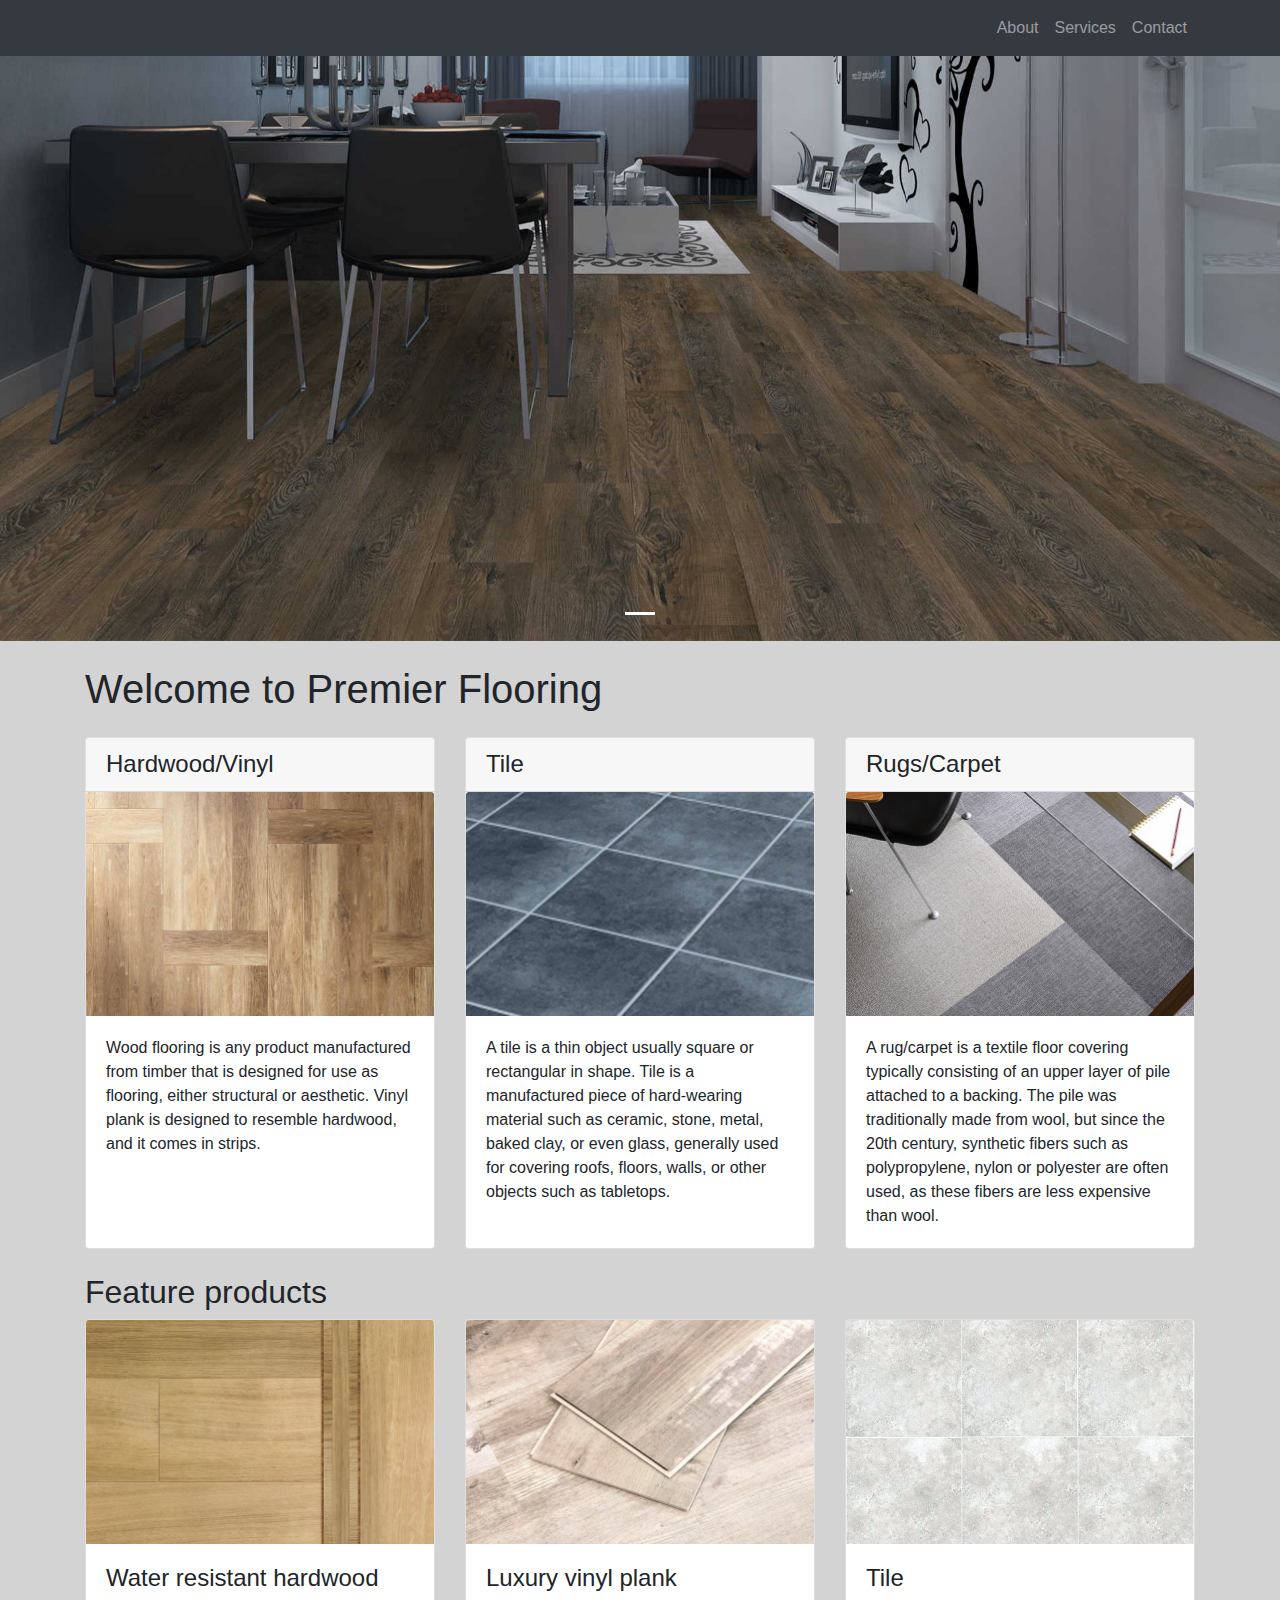
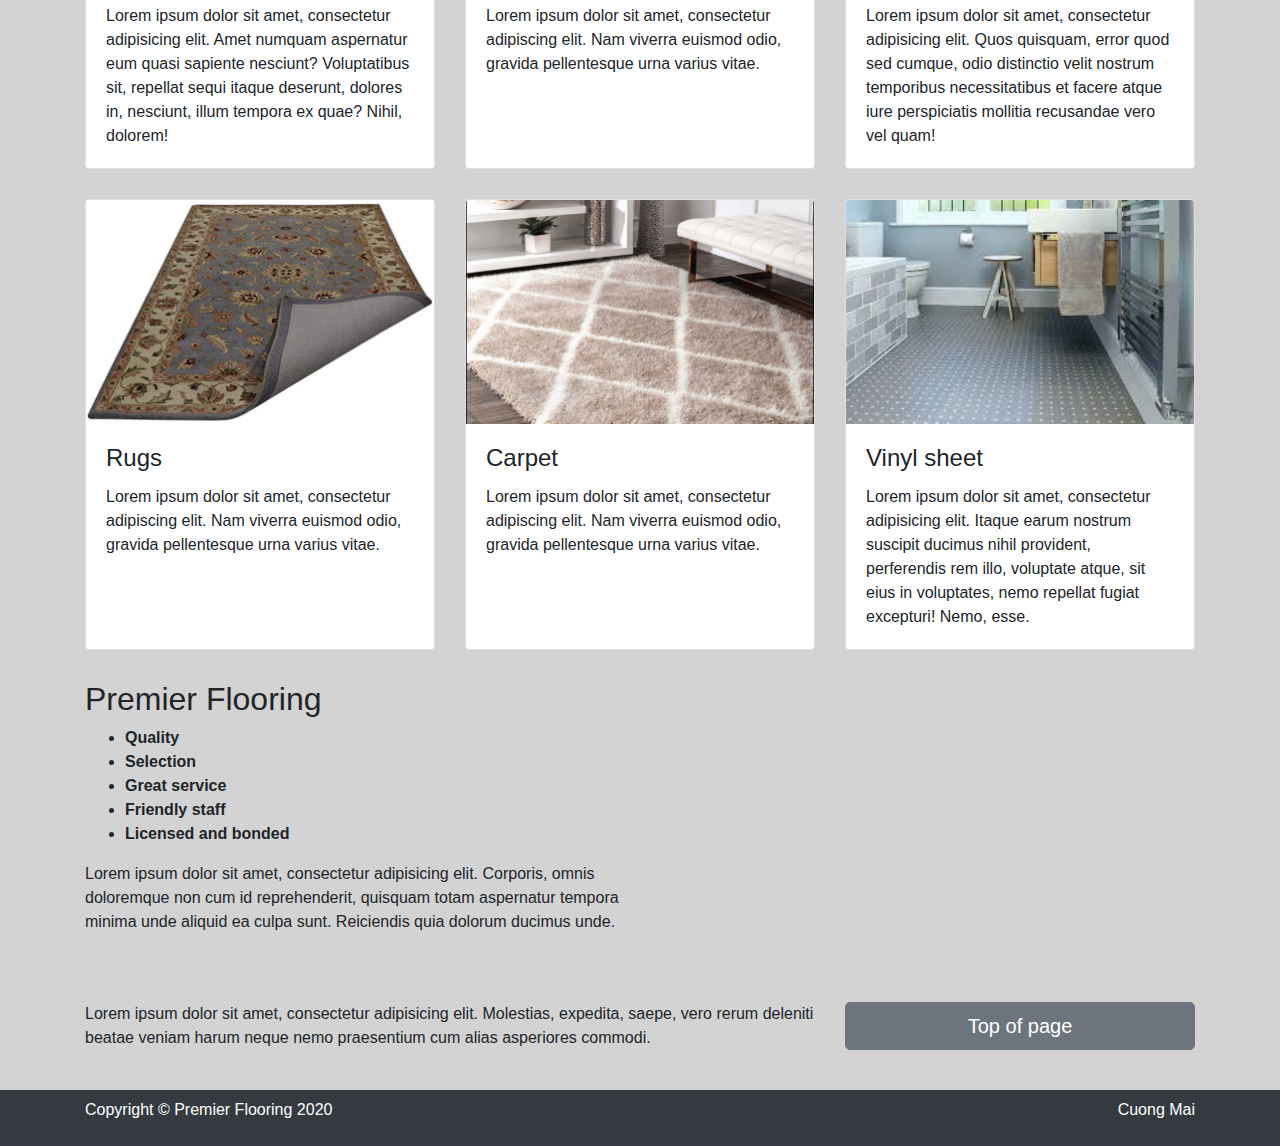
==== index.html @ 11aaa215 "updates" ====
<!DOCTYPE html>
<html lang="en">

<head>

  <meta charset="utf-8">
  <meta http-equiv="X-UA-Compatible" content="IE=edge">
  <meta name="viewport" content="width=device-width, initial-scale=1.0">
  <meta http-equiv="X-UA-Compatible" content="ie=edge">


  <meta name="viewport" content=" width=device-width, initial-scale=1, shrink-to-fit=no" <meta name="description"
    content="The Tastry Pastry Bakery">
  <meta name="author" content="Cung Mai">

  <title>Premier flooring</title>
  <link rel="shortcut icon" href="favicon.png" type="image/x-icon>" <!-- Bootstrap core CSS -->
  <link href="vendor/bootstrap/css/bootstrap.min.css" rel="stylesheet">

  <!-- Custom styles for this template -->
  <link href="css/modern-business.css" rel="stylesheet">
  <link href="css/style.css" rel="stylesheet">
</head>

<body style="background-color:lightgray">

  <!-- (1)Navigation -->
  <!-- TODO implement responsive navigation that matches your IA design -->
  <!-- TODO put this nav on every page -->
  <nav class="navbar navbar-expand-lg navbar-dark bg-dark fixed-top">
    <div class="container">
      <a class="navbar-brand" href="index.html"></a>
      <button class="navbar-toggler navbar-toggler-right" type="button" data-toggle="collapse"
        data-target="#navbarResponsive" aria-controls="navbarResponsive" aria-expanded="false"
        aria-label="Toggle navigation">
        <span class="navbar-toggler-icon"></span>
      </button>
      <div class="collapse navbar-collapse" id="navbarResponsive">
        <ul class="navbar-nav ml-auto">

          <li class="nav-item">
            <a class="nav-link" href="about.html">About</a>
          </li>
          <li class="nav-item">
            <a class="nav-link" href="services.html">Services</a>
          </li>
          <li class="nav-item">
            <a class="nav-link" href="contact.html">Contact</a>
          </li>
          </ul>
      </div>
    </div>
  </nav>

  <header>
    <div id="carouselExampleIndicators" class="carousel slide" data-ride="carousel">
      <ol class="carousel-indicators">
        <li data-target="#carouselExampleIndicators" data-slide-to="0" class="active"></li>
     
      </ol>

      <!-- Wrapper for slides -->

      <!-- TODO: (2)Add images to your repository and update this code so the carousel has proper slides. -->

      <div class="carousel-inner" role="listbox">



        <div class="carousel-item active" style="background-image: url('images/Home1-1900x1080.jpg')">

          <div class="carousel-caption d-none d-md-block">
        
          </div>
        </div>
      </div>
    </div>
   

    
 
  </header>

  <!-- Page Content -->
  <div class="container">
    <h1 class="my-4">Welcome to Premier Flooring</h1>

    <!-- Marketing Icons Section -->
    <div class="row">
      <div class="col-lg-4 mb-4">
        <div class="card h-100">
          
          <h4 class="card-header">Hardwood/Vinyl</h4>
         
            <img class="card-img-top" src="images/wood1.jpg">
         
          <div class="card-body">
            <p class="card-text">Wood flooring is any product manufactured from timber that is designed for use as flooring, 
              either structural or aesthetic.  Vinyl plank is designed to resemble hardwood, and it comes in strips.</p>
          </div>
         
        </div>
      </div>
 
      <div class="col-lg-4 mb-4">
        <div class="card h-100">
          <h4 class="card-header">Tile</h4>
         
            <img class="card-img-top" src="images/tile1.jpg" alt="">
      
          <div class="card-body">
            <p class="card-text">A tile is a thin object usually square or rectangular in shape. Tile is a manufactured piece of hard-wearing material 
              such as ceramic, stone, metal, baked clay, or even glass, generally used for covering roofs, floors, walls, or 
              other objects such as tabletops.</p>
          </div>
         
        </div>
      </div>
      <div class="col-lg-4 mb-4">
        <div class="card h-100">
          <h4 class="card-header">Rugs/Carpet</h4>
      
            <img class="card-img-top" src="images/carpet1a.jpg">
         
          <div class="card-body">
            <p class="card-text">A rug/carpet is a textile floor covering typically consisting of an upper layer of pile attached to a backing. 
              The pile was traditionally made from wool, but since the 20th century, synthetic fibers such as polypropylene, 
              nylon or polyester are often used, as these fibers are less expensive than wool.</p>
          </div>
        
        </div>
      </div>
    </div>
 
    <!-- /.row -->


    <!-- Portfolio Section -->


    <h2>Feature products</h2>

    <div class="row">


      <div class="portfolio-item col-sm-6 col-md-4">
        <div class="card h-100">
        
            <img class="card-img-top" src="images/Hardwood resistant1.jpg" alt="">
        
          <div class="card-body">
            <h4 class="card-title">
              Water resistant hardwood
            </h4>
            <p class="card-text">Lorem ipsum dolor sit amet, consectetur adipisicing elit. Amet numquam
              aspernatur
              eum
              quasi sapiente nesciunt?
              Voluptatibus sit, repellat sequi itaque deserunt, dolores in, nesciunt, illum tempora ex quae?
              Nihil,
              dolorem!</p>

          </div>
        </div>
      </div>

      <div class="portfolio-item col-sm-6 col-md-4">
        <div class="card h-100">
         
            <img class="card-img-top" src="images/luxury vinyl plank1.jpg" alt="">
        
          <div class="card-body">
            <h4 class="card-title">
              Luxury vinyl plank
            </h4>
            <p class="card-text">Lorem ipsum dolor sit amet, consectetur adipiscing elit. Nam viverra euismod
              odio,
              gravida pellentesque urna
              varius vitae.</p>
          </div>
        </div>
      </div>

      <div class="portfolio-item col-sm-6 col-md-4">
        <div class="card h-100">
        
            <img class="card-img-top" src="images/tile flooring1.jpg" alt="">
         
          <div class="card-body">
            <h4 class="card-title">
              Tile
            </h4>
            <p class="card-text">Lorem ipsum dolor sit amet, consectetur adipisicing elit. Quos quisquam, error
              quod
              sed
              cumque, odio distinctio
              velit nostrum temporibus necessitatibus et facere atque iure perspiciatis mollitia recusandae vero
              vel
              quam!</p>
          </div>
        </div>
      </div>




      <div class="portfolio-item col-sm-6 col-md-4">
        <div class="card h-100">
     
            <img class="card-img-top" src="images/rug1.jpg" alt="">
        
          <div class="card-body">
            <h4 class="card-title">
              Rugs
            </h4>
            <p class="card-text">Lorem ipsum dolor sit amet, consectetur adipiscing elit. Nam viverra euismod odio,
              gravida pellentesque urna
              varius vitae.</p>
          </div>
        </div>
      </div>

      <div class="portfolio-item col-sm-6 col-md-4">
        <div class="card h-100">
          
            <img class="card-img-top" src="images/carpet2.jpg" alt="">
        
          <div class="card-body">
            <h4 class="card-title">
              Carpet
            </h4>
            <p class="card-text">Lorem ipsum dolor sit amet, consectetur adipiscing elit. Nam viverra euismod odio,
              gravida pellentesque urna
              varius vitae.</p>
          </div>
        </div>
      </div>

      <div class="portfolio-item col-sm-6 col-md-4">
        <div class="card h-100">
   
            <img class="card-img-top" src="images/vinyl sheet.jpg" alt="">
        
          <div class="card-body">
            <h4 class="card-title">
              Vinyl sheet
            </h4>
            <p class="card-text">Lorem ipsum dolor sit amet, consectetur adipisicing elit. Itaque earum nostrum
              suscipit
              ducimus nihil provident,
              perferendis rem illo, voluptate atque, sit eius in voluptates, nemo repellat fugiat excepturi! Nemo,
              esse.
            </p>
          </div>
          </div>
        </div>
      </div>


      <!-- /.row -->

      <!-- Features Section -->
      <div class="row">
        <div class="col-lg-6">
          <h2>Premier Flooring </h2>
         
          <ul>
            <li>
              <strong>Quality</strong>
            </li>
            <li><strong>Selection</strong></li>
            <li><strong>Great service</strong></li>
            <li><strong>Friendly staff</strong></li>
            <li><strong>Licensed and bonded</strong></li>
          </ul>
          <p>Lorem ipsum dolor sit amet, consectetur adipisicing elit. Corporis, omnis doloremque non cum id
            reprehenderit, quisquam
            totam aspernatur tempora minima unde aliquid ea culpa sunt. Reiciendis quia dolorum ducimus unde.
          </p>
        </div>
        <div class="col-lg-6">
          <iframe width="560" height="315" src="https://www.youtube.com/embed/R-muq2T9-Ko" frameborder="0" allow="accelerometer; autoplay; encrypted-media; gyroscope; picture-in-picture" allowfullscreen></iframe>
        </div>
      </div>
      <!-- /.row -->



      <!-- Call to Action Section -->
      <div class="row mb-4">
        <div class="col-md-8">
          <p>Lorem ipsum dolor sit amet, consectetur adipisicing elit. Molestias, expedita, saepe, vero rerum deleniti
            beatae
            veniam harum neque nemo praesentium cum alias asperiores commodi.</p>
        </div>
        <div class="col-md-4">
          <a class="btn btn-lg btn-secondary btn-block" href="#">Top of page</a>
        </div>
      </div>

    </div>
    <!-- /.container -->

    <!-- Footer -->

    <footer class="py-2 bg-dark">
      <div class="container">
        <div class="footer-flex">
          <p class="footer-item-flex text-white">Copyright &copy; Premier Flooring 2020</p>
          <p class="footer-item-flex text-white">Cuong Mai</p>
        </div>
      </div>
  
      <!-- /.container -->
    </footer>


    <!-- Bootstrap core JavaScript -->
    <script src="vendor/jquery/jquery.min.js"></script>
    <script src="vendor/bootstrap/js/bootstrap.bundle.min.js"></script>

</body>

</html>
---- css/modern-business.css ----
/*!
 * Start Bootstrap - Modern Business (https://startbootstrap.com/template-overviews/modern-business)
 * Copyright 2013-2019 Start Bootstrap
 * Licensed under MIT (https://github.com/BlackrockDigital/startbootstrap-logomodern-business-nav/blob/master/LICENSE)
 */
 body {
  padding-top: 56px;
}

.carousel-item {
  height: 65vh;
  min-height: 300px;
  background: no-repeat center center scroll;
  -webkit-background-size: cover;
  -moz-background-size: cover;
  -o-background-size: cover;
  background-size: cover;
}

.portfolio-item {
  margin-bottom: 30px;
}
---- css/style.css ----
/* Site Styles Go Here */


 .footer-flex {
   display:flex;
   flex-direction: row;
   justify-content: space-between;
  }
  .footer-item-flex {
    flex: 0 1 auto;
  }

  .body {
    background-color: gray;
  }
  :root {
    --navbar-hover: goldenrod;
  }
  .navbar a:hover {
    text-decoration: none;
  }
  .navbar a:hover {
    background-color: var(--navbar-hover);
  }
  .about{
    background-color: var(--about-bg);
    color: var(--icon-color)
  }
  
  .services {
    background-color: var(--services-bg);
    color: var(--icon-color);
  }
  
  .contact {
    background-color: var(--contact-bg);
    color: var(--icon-color);
  }

  .navbar-brand: {
    transition: transform .4s;
  }
  .navbar-brand:hover {
    transform: scale(1.1)
  }
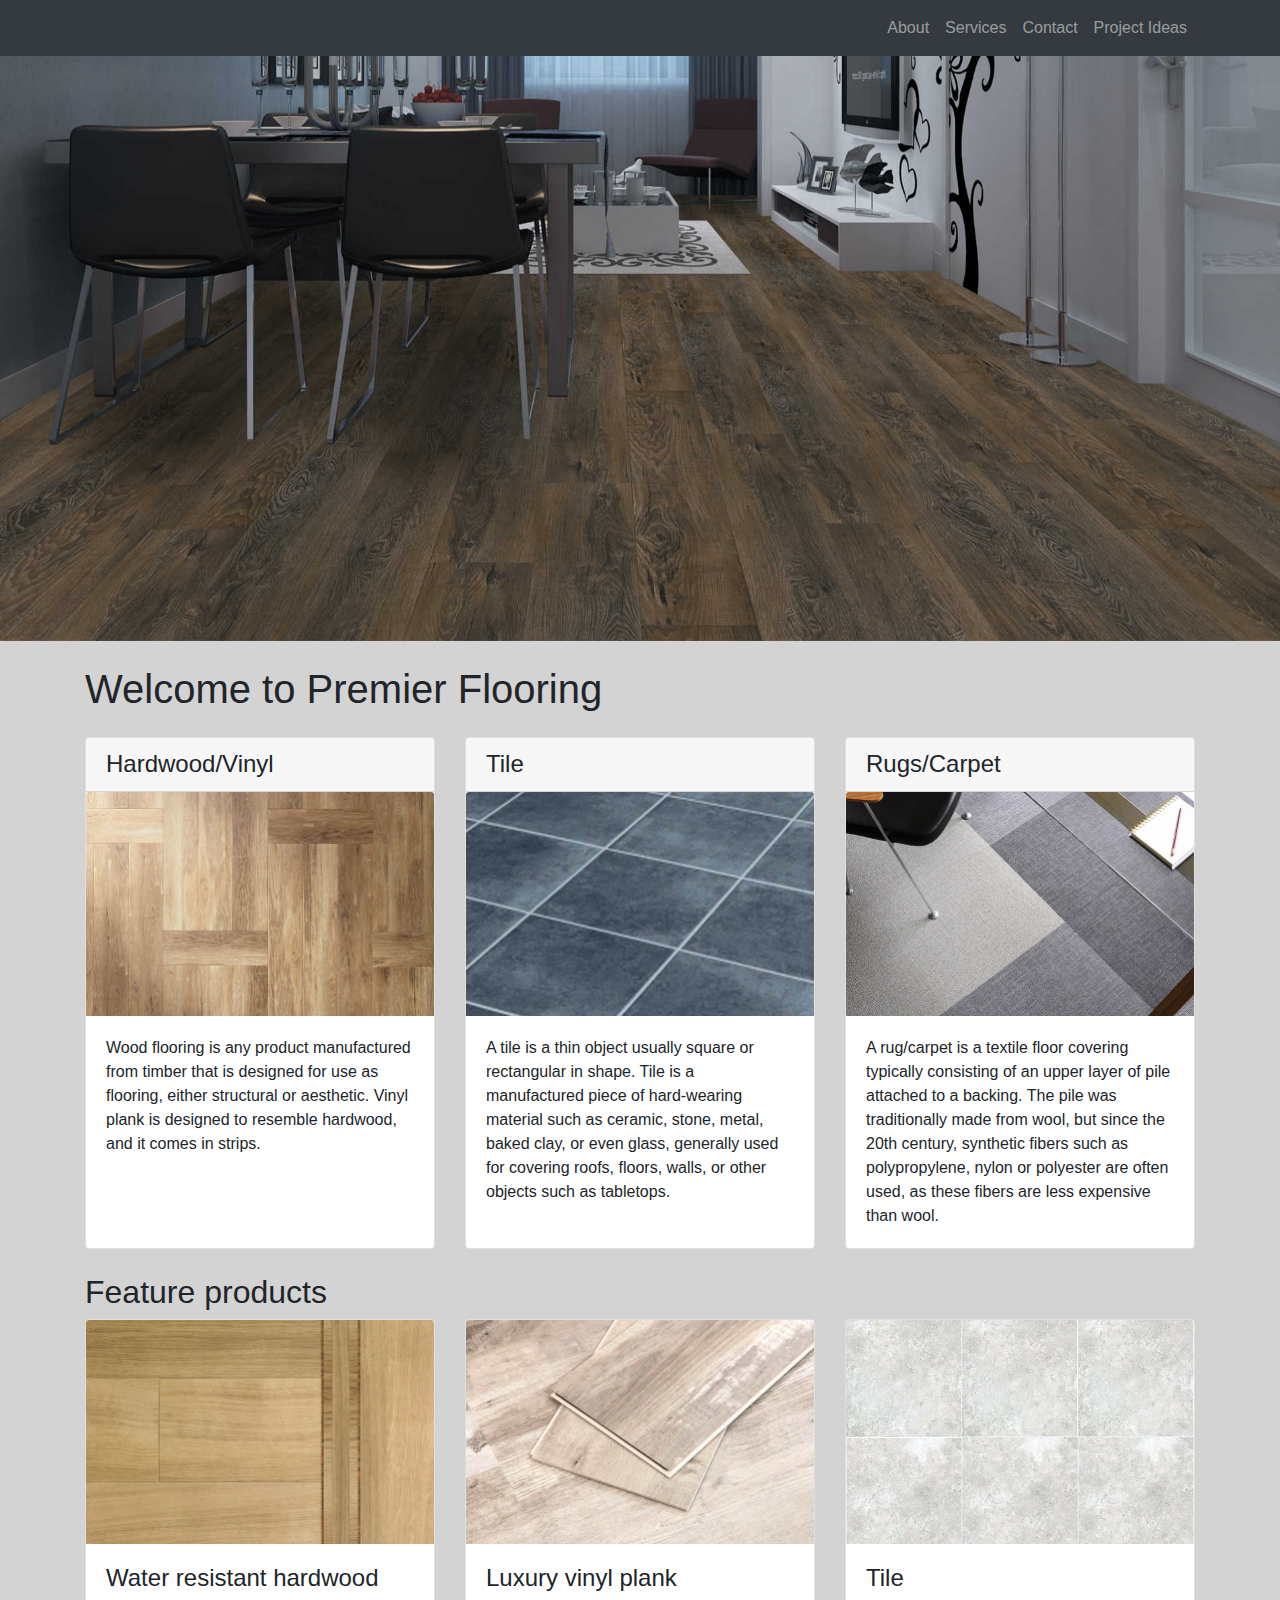
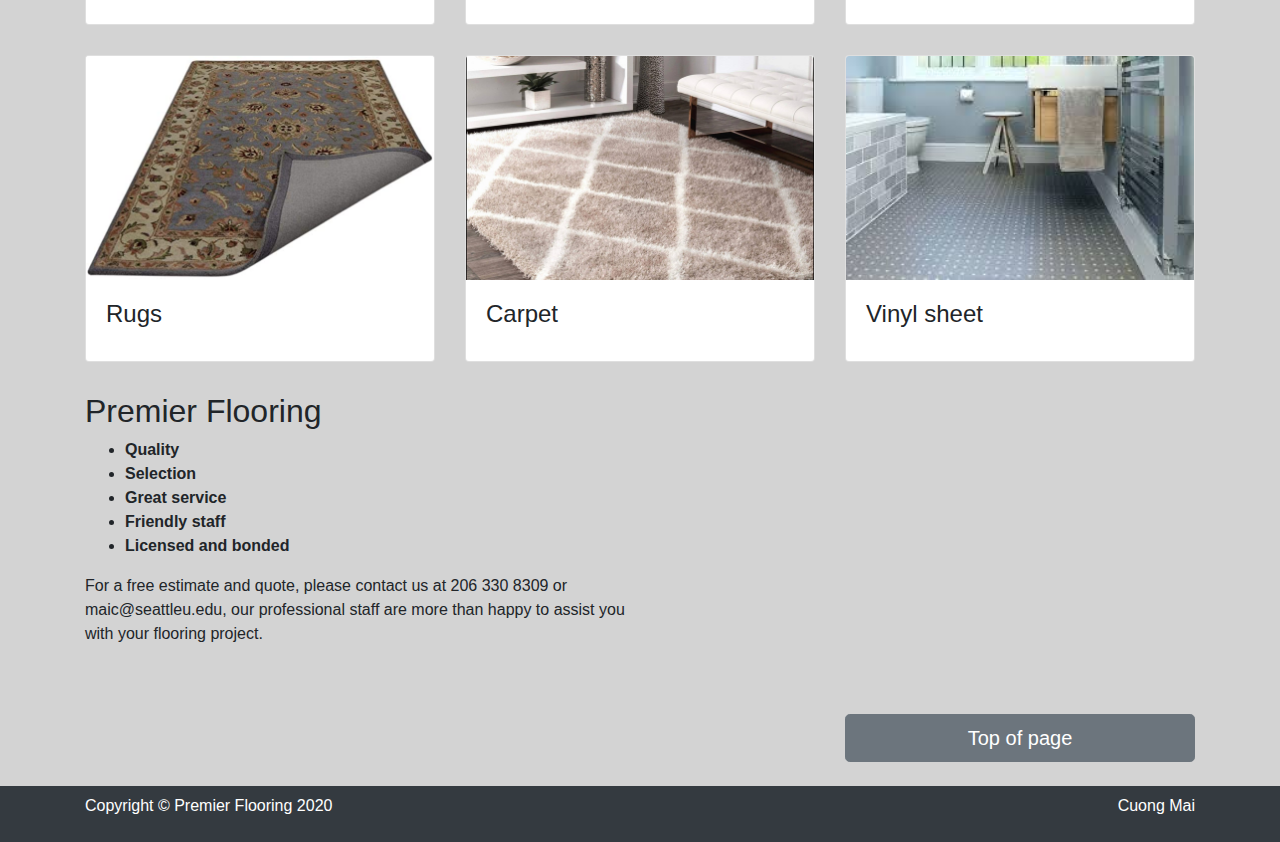
==== commit 1eb8a8e1: "complete" ====
--- a/index.html
+++ b/index.html
@@ -10,23 +10,21 @@
 
 
   <meta name="viewport" content=" width=device-width, initial-scale=1, shrink-to-fit=no" <meta name="description"
-    content="The Tastry Pastry Bakery">
-  <meta name="author" content="Cung Mai">
+    content="Premier Flooring">
+  <meta name="author" content="Cuong Mai">
 
   <title>Premier flooring</title>
   <link rel="shortcut icon" href="favicon.png" type="image/x-icon>" <!-- Bootstrap core CSS -->
   <link href="vendor/bootstrap/css/bootstrap.min.css" rel="stylesheet">
 
-  <!-- Custom styles for this template -->
+
   <link href="css/modern-business.css" rel="stylesheet">
   <link href="css/style.css" rel="stylesheet">
 </head>
 
 <body style="background-color:lightgray">
 
-  <!-- (1)Navigation -->
-  <!-- TODO implement responsive navigation that matches your IA design -->
-  <!-- TODO put this nav on every page -->
+  
   <nav class="navbar navbar-expand-lg navbar-dark bg-dark fixed-top">
     <div class="container">
       <a class="navbar-brand" href="index.html"></a>
@@ -47,6 +45,9 @@
           <li class="nav-item">
             <a class="nav-link" href="contact.html">Contact</a>
           </li>
+          <li class="nav-item">
+            <a class="nav-link" href="https://photos.app.goo.gl/MWETvoeUDPjZvUtRA">Project Ideas</a>
+          </li>
           </ul>
       </div>
     </div>
@@ -54,14 +55,9 @@
 
   <header>
     <div id="carouselExampleIndicators" class="carousel slide" data-ride="carousel">
-      <ol class="carousel-indicators">
-        <li data-target="#carouselExampleIndicators" data-slide-to="0" class="active"></li>
      
-      </ol>
-
-      <!-- Wrapper for slides -->
-
-      <!-- TODO: (2)Add images to your repository and update this code so the carousel has proper slides. -->
+
+    
 
       <div class="carousel-inner" role="listbox">
 
@@ -144,7 +140,7 @@
 
 
       <div class="portfolio-item col-sm-6 col-md-4">
-        <div class="card h-100">
+        <div class="card h-80">
         
             <img class="card-img-top" src="images/Hardwood resistant1.jpg" alt="">
         
@@ -152,20 +148,14 @@
             <h4 class="card-title">
               Water resistant hardwood
             </h4>
-            <p class="card-text">Lorem ipsum dolor sit amet, consectetur adipisicing elit. Amet numquam
-              aspernatur
-              eum
-              quasi sapiente nesciunt?
-              Voluptatibus sit, repellat sequi itaque deserunt, dolores in, nesciunt, illum tempora ex quae?
-              Nihil,
-              dolorem!</p>
-
-          </div>
-        </div>
-      </div>
-
-      <div class="portfolio-item col-sm-6 col-md-4">
-        <div class="card h-100">
+            
+
+          </div>
+        </div>
+      </div>
+
+      <div class="portfolio-item col-sm-6 col-md-4">
+        <div class="card h-80">
          
             <img class="card-img-top" src="images/luxury vinyl plank1.jpg" alt="">
         
@@ -173,16 +163,13 @@
             <h4 class="card-title">
               Luxury vinyl plank
             </h4>
-            <p class="card-text">Lorem ipsum dolor sit amet, consectetur adipiscing elit. Nam viverra euismod
-              odio,
-              gravida pellentesque urna
-              varius vitae.</p>
-          </div>
-        </div>
-      </div>
-
-      <div class="portfolio-item col-sm-6 col-md-4">
-        <div class="card h-100">
+           
+          </div>
+        </div>
+      </div>
+
+      <div class="portfolio-item col-sm-6 col-md-4">
+        <div class="card h-80">
         
             <img class="card-img-top" src="images/tile flooring1.jpg" alt="">
          
@@ -190,22 +177,16 @@
             <h4 class="card-title">
               Tile
             </h4>
-            <p class="card-text">Lorem ipsum dolor sit amet, consectetur adipisicing elit. Quos quisquam, error
-              quod
-              sed
-              cumque, odio distinctio
-              velit nostrum temporibus necessitatibus et facere atque iure perspiciatis mollitia recusandae vero
-              vel
-              quam!</p>
-          </div>
-        </div>
-      </div>
-
-
-
-
-      <div class="portfolio-item col-sm-6 col-md-4">
-        <div class="card h-100">
+           
+          </div>
+        </div>
+      </div>
+
+
+
+
+      <div class="portfolio-item col-sm-6 col-md-4">
+        <div class="card h-80">
      
             <img class="card-img-top" src="images/rug1.jpg" alt="">
         
@@ -213,15 +194,13 @@
             <h4 class="card-title">
               Rugs
             </h4>
-            <p class="card-text">Lorem ipsum dolor sit amet, consectetur adipiscing elit. Nam viverra euismod odio,
-              gravida pellentesque urna
-              varius vitae.</p>
-          </div>
-        </div>
-      </div>
-
-      <div class="portfolio-item col-sm-6 col-md-4">
-        <div class="card h-100">
+           
+          </div>
+        </div>
+      </div>
+
+      <div class="portfolio-item col-sm-6 col-md-4">
+        <div class="card h-80">
           
             <img class="card-img-top" src="images/carpet2.jpg" alt="">
         
@@ -229,15 +208,13 @@
             <h4 class="card-title">
               Carpet
             </h4>
-            <p class="card-text">Lorem ipsum dolor sit amet, consectetur adipiscing elit. Nam viverra euismod odio,
-              gravida pellentesque urna
-              varius vitae.</p>
-          </div>
-        </div>
-      </div>
-
-      <div class="portfolio-item col-sm-6 col-md-4">
-        <div class="card h-100">
+         
+          </div>
+        </div>
+      </div>
+
+      <div class="portfolio-item col-sm-6 col-md-4">
+        <div class="card h-80">
    
             <img class="card-img-top" src="images/vinyl sheet.jpg" alt="">
         
@@ -245,12 +222,7 @@
             <h4 class="card-title">
               Vinyl sheet
             </h4>
-            <p class="card-text">Lorem ipsum dolor sit amet, consectetur adipisicing elit. Itaque earum nostrum
-              suscipit
-              ducimus nihil provident,
-              perferendis rem illo, voluptate atque, sit eius in voluptates, nemo repellat fugiat excepturi! Nemo,
-              esse.
-            </p>
+         
           </div>
           </div>
         </div>
@@ -273,9 +245,8 @@
             <li><strong>Friendly staff</strong></li>
             <li><strong>Licensed and bonded</strong></li>
           </ul>
-          <p>Lorem ipsum dolor sit amet, consectetur adipisicing elit. Corporis, omnis doloremque non cum id
-            reprehenderit, quisquam
-            totam aspernatur tempora minima unde aliquid ea culpa sunt. Reiciendis quia dolorum ducimus unde.
+          <p>For a free estimate and quote, please contact us at 206 330 8309 or maic@seattleu.edu, our professional staff
+            are more than happy to assist you with your flooring project.
           </p>
         </div>
         <div class="col-lg-6">
@@ -289,9 +260,7 @@
       <!-- Call to Action Section -->
       <div class="row mb-4">
         <div class="col-md-8">
-          <p>Lorem ipsum dolor sit amet, consectetur adipisicing elit. Molestias, expedita, saepe, vero rerum deleniti
-            beatae
-            veniam harum neque nemo praesentium cum alias asperiores commodi.</p>
+        
         </div>
         <div class="col-md-4">
           <a class="btn btn-lg btn-secondary btn-block" href="#">Top of page</a>
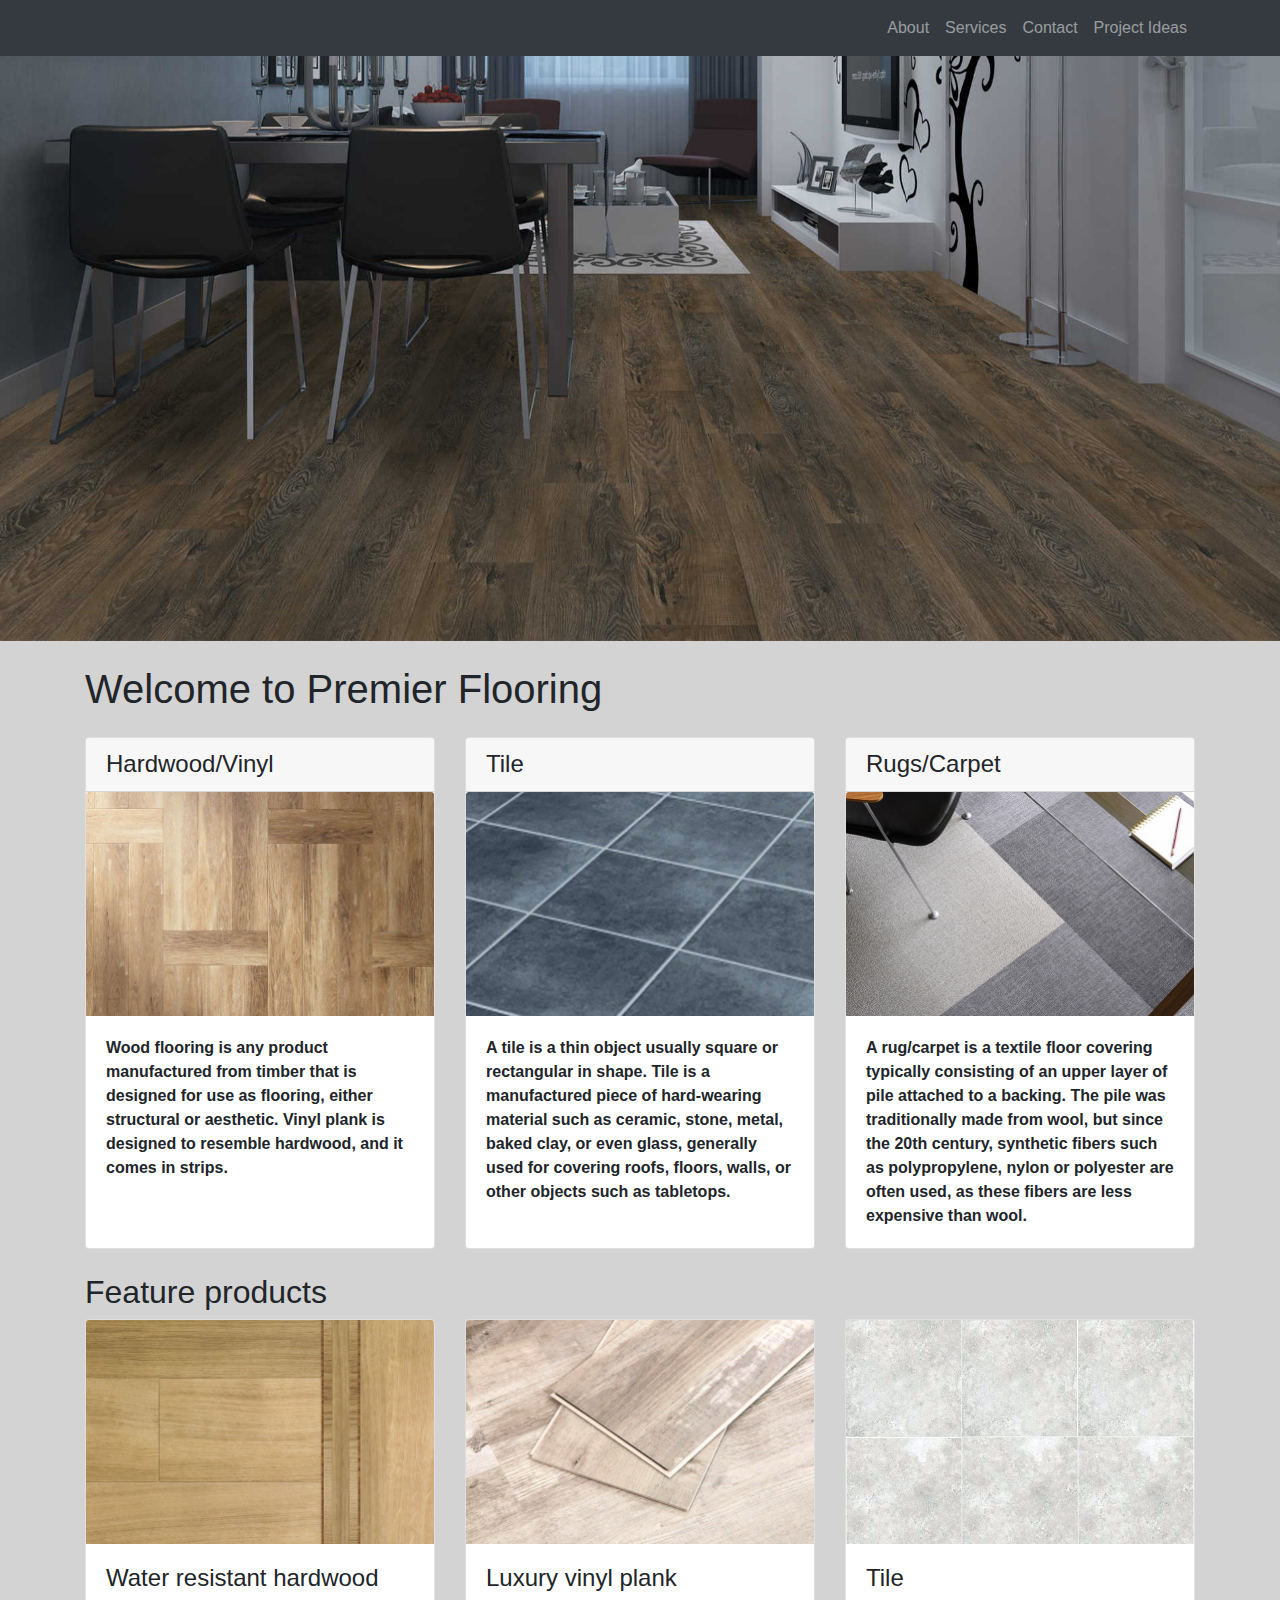
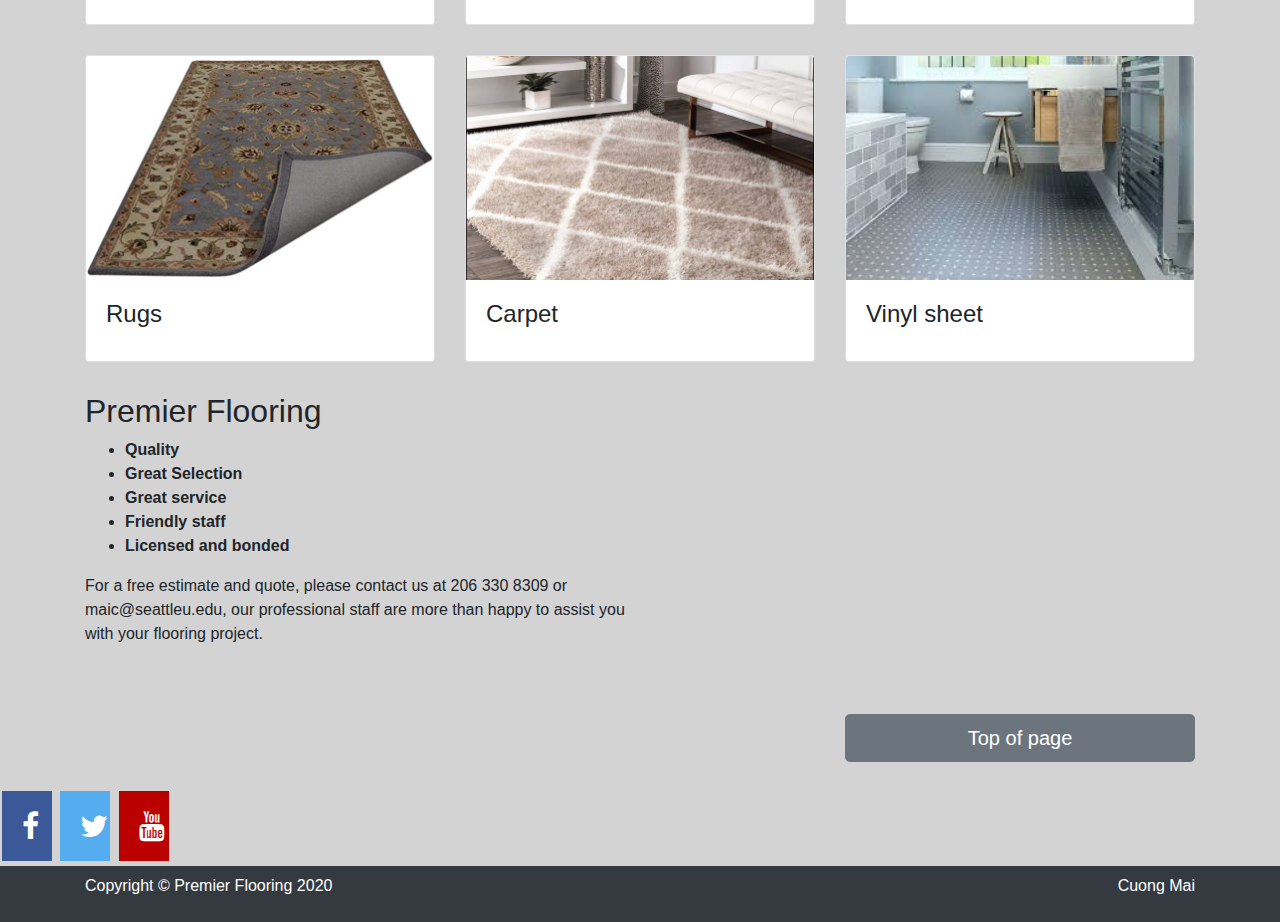
==== commit d886258f: "completed" ====
--- a/index.html
+++ b/index.html
@@ -6,8 +6,52 @@
   <meta charset="utf-8">
   <meta http-equiv="X-UA-Compatible" content="IE=edge">
   <meta name="viewport" content="width=device-width, initial-scale=1.0">
+
   <meta http-equiv="X-UA-Compatible" content="ie=edge">
-
+  <meta name="viewport" content="width=device-width, initial-scale=1">
+<link rel="stylesheet" href="https://cdnjs.cloudflare.com/ajax/libs/font-awesome/4.7.0/css/font-awesome.min.css">
+<style>
+.fa {
+  padding: 20px;
+  font-size: 30px;
+  width: 50px;
+  text-align: center;
+  text-decoration: none;
+  margin: 5px 2px;
+}
+
+.fa:hover {
+    opacity: 0.7;
+}
+
+.fa-facebook {
+  background: #3B5998;
+  color: white;
+}
+
+.fa-twitter {
+  background: #55ACEE;
+  color: white;
+}
+
+.fa-google {
+  background: #dd4b39;
+  color: white;
+}
+
+.fa-linkedin {
+  background: #007bb5;
+  color: white;
+}
+
+.fa-youtube {
+  background: #bb0000;
+  color: white;
+}
+
+
+</style>
+ 
 
   <meta name="viewport" content=" width=device-width, initial-scale=1, shrink-to-fit=no" <meta name="description"
     content="Premier Flooring">
@@ -16,13 +60,14 @@
   <title>Premier flooring</title>
   <link rel="shortcut icon" href="favicon.png" type="image/x-icon>" <!-- Bootstrap core CSS -->
   <link href="vendor/bootstrap/css/bootstrap.min.css" rel="stylesheet">
-
+  
 
   <link href="css/modern-business.css" rel="stylesheet">
   <link href="css/style.css" rel="stylesheet">
 </head>
 
 <body style="background-color:lightgray">
+  
 
   
   <nav class="navbar navbar-expand-lg navbar-dark bg-dark fixed-top">
@@ -35,7 +80,7 @@
       </button>
       <div class="collapse navbar-collapse" id="navbarResponsive">
         <ul class="navbar-nav ml-auto">
-
+        
           <li class="nav-item">
             <a class="nav-link" href="about.html">About</a>
           </li>
@@ -48,6 +93,7 @@
           <li class="nav-item">
             <a class="nav-link" href="https://photos.app.goo.gl/MWETvoeUDPjZvUtRA">Project Ideas</a>
           </li>
+         
           </ul>
       </div>
     </div>
@@ -56,7 +102,7 @@
   <header>
     <div id="carouselExampleIndicators" class="carousel slide" data-ride="carousel">
      
-
+     
     
 
       <div class="carousel-inner" role="listbox">
@@ -91,8 +137,8 @@
             <img class="card-img-top" src="images/wood1.jpg">
          
           <div class="card-body">
-            <p class="card-text">Wood flooring is any product manufactured from timber that is designed for use as flooring, 
-              either structural or aesthetic.  Vinyl plank is designed to resemble hardwood, and it comes in strips.</p>
+            <p class="card-text"><strong>Wood flooring is any product manufactured from timber that is designed for use as flooring, 
+              either structural or aesthetic.  Vinyl plank is designed to resemble hardwood, and it comes in strips.</strong></p>
           </div>
          
         </div>
@@ -105,9 +151,9 @@
             <img class="card-img-top" src="images/tile1.jpg" alt="">
       
           <div class="card-body">
-            <p class="card-text">A tile is a thin object usually square or rectangular in shape. Tile is a manufactured piece of hard-wearing material 
+            <p class="card-text"><strong>A tile is a thin object usually square or rectangular in shape. Tile is a manufactured piece of hard-wearing material 
               such as ceramic, stone, metal, baked clay, or even glass, generally used for covering roofs, floors, walls, or 
-              other objects such as tabletops.</p>
+              other objects such as tabletops.</strong></p>
           </div>
          
         </div>
@@ -119,9 +165,9 @@
             <img class="card-img-top" src="images/carpet1a.jpg">
          
           <div class="card-body">
-            <p class="card-text">A rug/carpet is a textile floor covering typically consisting of an upper layer of pile attached to a backing. 
+            <p class="card-text"><strong>A rug/carpet is a textile floor covering typically consisting of an upper layer of pile attached to a backing. 
               The pile was traditionally made from wool, but since the 20th century, synthetic fibers such as polypropylene, 
-              nylon or polyester are often used, as these fibers are less expensive than wool.</p>
+              nylon or polyester are often used, as these fibers are less expensive than wool.</strong></p>
           </div>
         
         </div>
@@ -240,7 +286,7 @@
             <li>
               <strong>Quality</strong>
             </li>
-            <li><strong>Selection</strong></li>
+            <li><strong>Great Selection</strong></li>
             <li><strong>Great service</strong></li>
             <li><strong>Friendly staff</strong></li>
             <li><strong>Licensed and bonded</strong></li>
@@ -269,7 +315,11 @@
 
     </div>
     <!-- /.container -->
-
+    <a href="https://www.facebook.com/" class="fa fa-facebook"></a>
+    <a href="https://twitter.com/" class="fa fa-twitter"></a>
+   
+ 
+    <a href="https://www.youtube.com/" class="fa fa-youtube"></a>
     <!-- Footer -->
 
     <footer class="py-2 bg-dark">
--- a/css/style.css
+++ b/css/style.css
@@ -44,7 +44,14 @@
     transform: scale(1.1)
   }
 
+  .fa-facebook {
+    background: #3B5998;
+    color: white;
+  }
   
- 
+  .fa-twitter {
+    background: #55ACEE;
+    color: white;
+  }
   
  